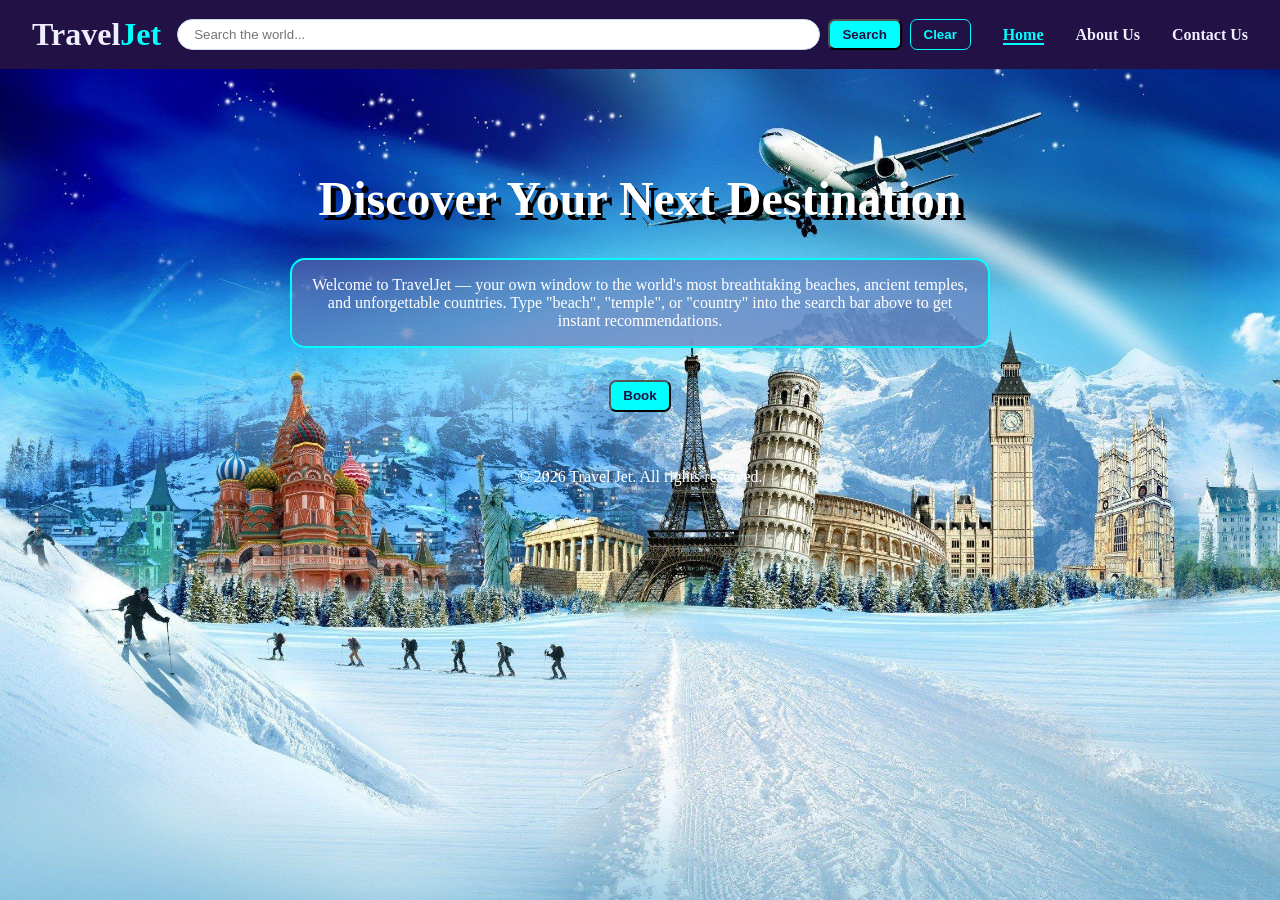
==== index.html @ 30e00d54 "Fix: hide results section when there is no search" ====
<!-- بسم الله الرحمن الرحيم -->
<!DOCTYPE html>
<html>

<head>
    <title>Travel Jet | Home</title>
    <link rel="icon" href="./images/favicon.ico">
    <link rel="stylesheet" href="./style.css">
</head>

<body>

    <header class="navbar">
        <div class="logo">
            <a href="index.html">Travel<span>Jet</span></a>
        </div>
        <nav>
            <div class="search-bar">
                <input type="text" id="search-input" placeholder="Search the world...">
                <button id="search-btn" class="btn">Search</button>
                <button id="clear-btn" class="btn secondary">Clear</button>
            </div>
            <ul class="nav-links">
                <li><a href="index.html" class="active">Home</a></li>
                <li><a href="about.html">About Us</a></li>
                <li><a href="contact.html">Contact Us</a></li>
            </ul>
        </nav>
    </header>

    <main>
        <section class="hero">
            <h1>Discover Your Next Destination</h1>
            <p>
                Welcome to TravelJet — your own window to the world's most breathtaking
                beaches, ancient temples, and unforgettable countries. Type "beach",
                "temple", or "country" into the search bar above to get instant
                recommendations.
            </p>
            <button id="book-btn" class="btn">Book</button>
        </section>
        <section id="results-section" class="hidden">
        </section>
    </main>

    <footer>
        <p>&copy; 2026 Travel Jet. All rights reserved.</p>
    </footer>
    
    <script src="script.js"></script>
    
</body>

</html>
---- style.css ----
/* General */

* {
    box-sizing: border-box;
    margin: 0;
    padding: 0;
}

body {
    font-family: rockwell, tahoma;
    background-image: url("./images/background.jpg");
    background-size: cover;
    background-attachment: fixed;
    color: white;
}

.hidden {
    display: none;
}

/* Navigation bar */

.navbar {
    display: flex;
    position: sticky;
    top: 0;
    width: 100%;
    justify-content: space-between;
    align-items: center;
    padding: 1rem 2rem;
    background-color: #214;
    color: #fff;
    flex-wrap: wrap;
    gap: 1rem;
}

.navbar nav {
    display: flex;
    justify-content: space-between;
    align-items: center;
    flex-wrap: wrap;
    gap: 2rem;
    flex: 1;
}

.logo {
    font-size: 2rem;
    font-weight: bold;
}

.logo span {
    color: aqua
}

.nav-links {
    display: flex;
    list-style: none;
    gap: 2rem;
}

.navbar a {
    color: #eef;
    text-decoration: none;
    font-weight: bold;
    border-bottom: 2px solid transparent;
}

.nav-links a:hover {
    color: aqua;
}

.nav-links a.active {
    color: aqua;
    border-bottom-color: aqua;
}

/* Search bar */

.search-bar {
    display: flex;
    gap: 0.5rem;
    flex-wrap: wrap;
    flex: 1;
}

#search-input {
    min-width: 220px;
    padding: 0rem 1rem;
    border-radius: 17px;
    border: 1px solid #cde;
    flex: 1;
}

/* Buttons */

.btn {
    padding: 0.4rem 0.8rem;
    border-radius: 7px;
    font-weight: bold;
    color: #214;
    background-color: cyan;
    cursor: pointer;
}

.btn.secondary {
    background-color: transparent;
    color: cyan;
    border: 1px solid cyan;
}

.btn:hover {
    opacity: 0.75;
}

/* Main content */


main {
    margin: 0 auto;
    padding: 2rem;
}

.hero {
    margin-top: 70px;
    text-align: center;
}

.hero h1 {
    font-size: 3rem;
    margin-bottom: 1.5rem;
    text-shadow: 5px 5px black;
}

.hero p {
    max-width: 700px;
    margin: 2rem auto;
    background-color: #656cae99;
    border: aqua solid 2px;
    border-radius: 15px;
    padding: 1rem;
}

/* About Us page */

.about-article h1,
.about-article h2 {
    margin: 2rem 0 0;
    text-shadow: 5px 5px black;
    background-color: #656cae99;
    border: aqua solid 2px;
    border-radius: 15px 15px 0 0;
    padding: 1rem;
    width: fit-content;
}

.about-article h3 {
    margin-top: 0.5rem;
}

.about-section {
    max-width: 700px;
    background-color: #656cae99;
    border: aqua solid 2px;
    border-radius: 0 15px 15px;
    padding: 1rem;
}

.about-section~img {
    display: inline;
    height: 200px;
    margin: 0.5rem;
    border: aqua solid 2px;
    border-radius: 15px;
}

.contact-form {
    display: flex;
    flex-direction: column;
    gap: 0.5rem;
    max-width: 500px;
    margin: 0 auto;
    background-color: #656cae99;
    border: aqua solid 2px;
    border-radius: 15px;
    padding: 1rem;
}

.contact-form h1 {
    text-align: center;
    text-shadow: 5px 5px black;
}

.contact-form label {
    font-weight: bold;
    margin: 0.3rem;
}

.contact-form input, .contact-form textarea {
    padding: 0.5rem;
    margin: 0.5rem;
    border-radius: 7px;
    border: 1px solid #cde;
}

#form-confirmation {
    color: chartreuse;
    font-weight: bold;
}

/* Footer */


footer {
    text-align: center;
    padding: 1.5rem;
}
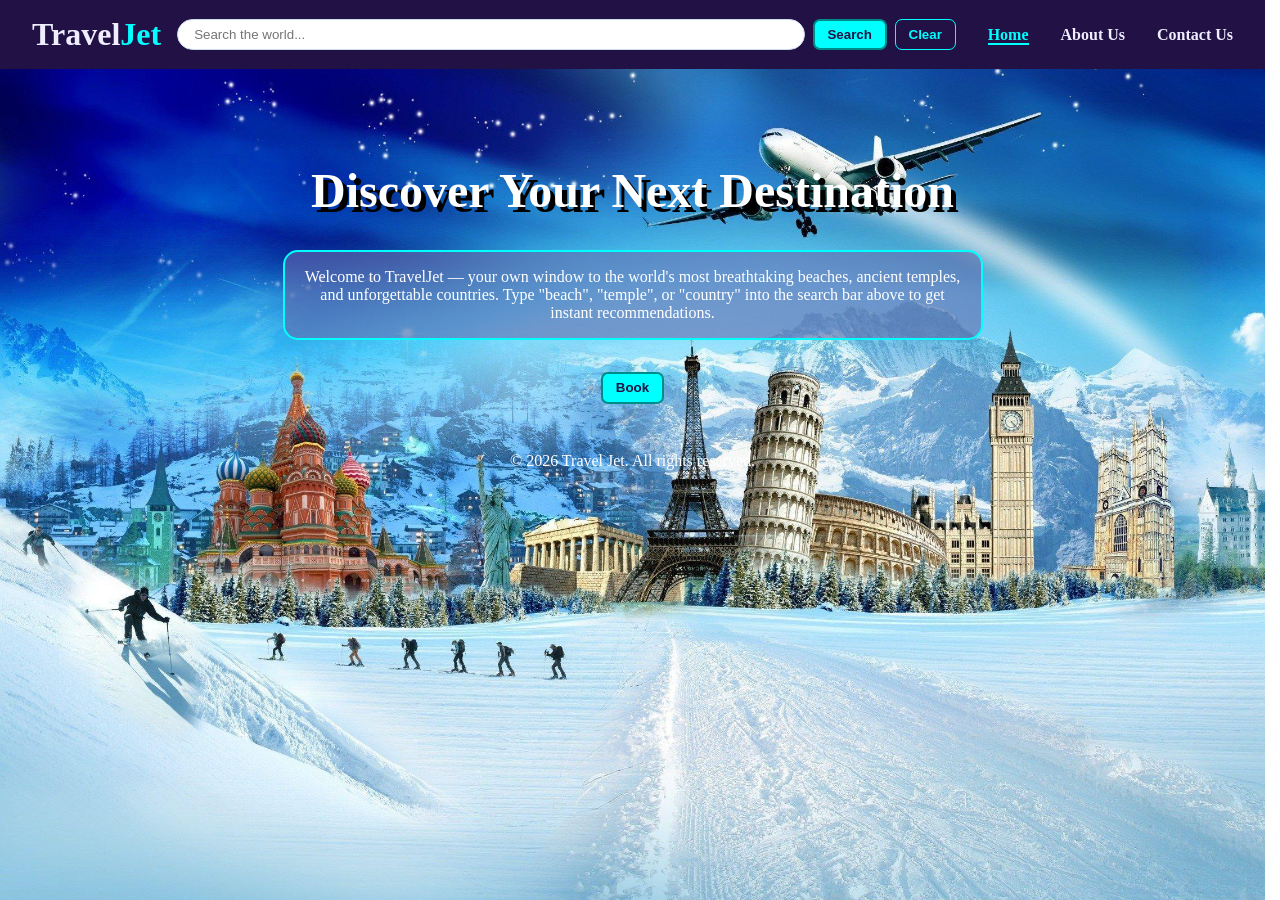
==== commit 1f56c319: "Fix: add viewport meta tag" ====
--- a/index.html
+++ b/index.html
@@ -3,6 +3,7 @@
 <html>
 
 <head>
+    <meta name="viewport" content="width=device-width, initial-scale=1">
     <title>Travel Jet | Home</title>
     <link rel="icon" href="./images/favicon.ico">
     <link rel="stylesheet" href="./style.css">
--- a/style.css
+++ b/style.css
@@ -4,6 +4,10 @@
     box-sizing: border-box;
     margin: 0;
     padding: 0;
+}
+
+:root {
+    scrollbar-gutter: stable;
 }
 
 body {
@@ -100,6 +104,7 @@
     color: #214;
     background-color: cyan;
     cursor: pointer;
+    border: 2px solid darkcyan;
 }
 
 .btn.secondary {
@@ -117,7 +122,8 @@
 
 main {
     margin: 0 auto;
-    padding: 2rem;
+    padding: 1.5rem;
+    view-transition-name: page-content;
 }
 
 .hero {
@@ -145,7 +151,6 @@
 .about-article h1,
 .about-article h2 {
     margin: 2rem 0 0;
-    text-shadow: 5px 5px black;
     background-color: #656cae99;
     border: aqua solid 2px;
     border-radius: 15px 15px 0 0;
@@ -187,7 +192,6 @@
 
 .contact-form h1 {
     text-align: center;
-    text-shadow: 5px 5px black;
 }
 
 .contact-form label {
@@ -207,10 +211,67 @@
     font-weight: bold;
 }
 
+/* Search results */
+
+#results-grid {
+    display: grid;
+    grid-template-columns: repeat(auto-fit, minmax(280px, 1fr));
+    gap: 1.5rem;
+    border-radius: 15px;
+    padding: 1rem;
+}
+
+#results-section h1 {
+    margin-bottom: 1rem;
+}
+
+.results-card {
+    background-color: #656cae99;
+    border: aqua solid 2px;
+    border-radius: 15px;
+    padding: 1rem;
+    text-align: center;
+}
+
+.results-card img {
+    width: 300px;
+    border-radius: 10px;
+}
+
 /* Footer */
 
 
 footer {
     text-align: center;
     padding: 1.5rem;
+}
+
+/* Page slide animation */
+
+@view-transition {
+    navigation: auto;
+}
+
+::view-transition-group(page-content) {
+    animation-duration: 1s;
+}
+
+::view-transition-old(page-content) {
+    animation-name: slide-out;
+}
+
+@keyframes slide-out {
+    100% {
+        transform: translateX(-100vw);
+    }
+}
+
+::view-transition-new(page-content) {
+    animation-name: slide-in;
+}
+
+@keyframes slide-in {
+    0% {
+        transform: translateX(100vw);
+    }
 }
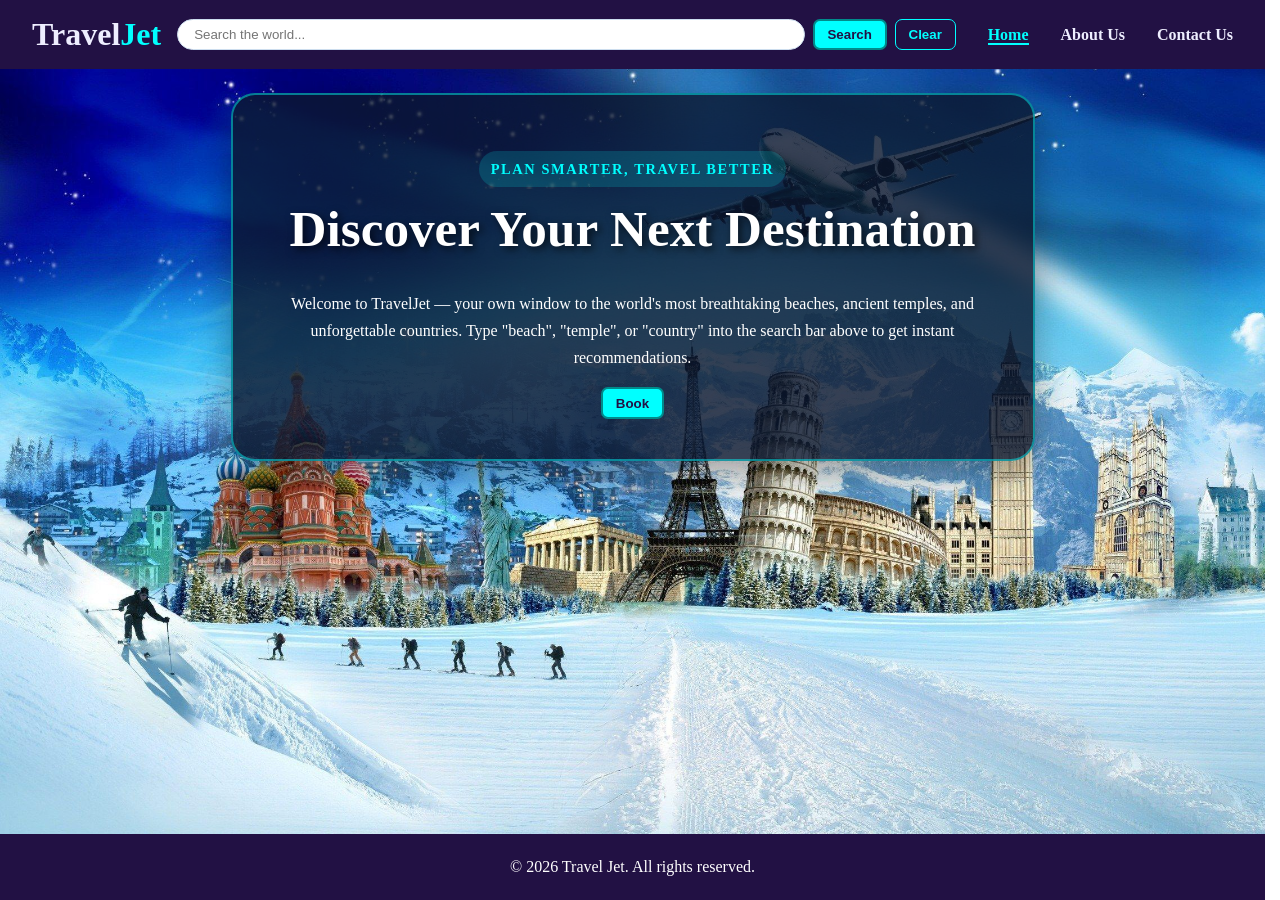
==== commit 5e9a2dab: "Feat: add a hero tag" ====
--- a/index.html
+++ b/index.html
@@ -31,6 +31,7 @@
 
     <main>
         <section class="hero">
+                <p class="hero-tag">Plan smarter, travel better</p>
             <h1>Discover Your Next Destination</h1>
             <p>
                 Welcome to TravelJet — your own window to the world's most breathtaking
--- a/style.css
+++ b/style.css
@@ -16,6 +16,14 @@
     background-size: cover;
     background-attachment: fixed;
     color: white;
+    height: 100vh;
+    height: 100dvh;
+    display: grid;
+    grid-template-rows: auto 1fr auto;
+    grid-template-areas:
+        "header"
+        "main"
+        "footer";
 }
 
 .hidden {
@@ -28,6 +36,7 @@
     display: flex;
     position: sticky;
     top: 0;
+    z-index: 1000;
     width: 100%;
     justify-content: space-between;
     align-items: center;
@@ -36,6 +45,7 @@
     color: #fff;
     flex-wrap: wrap;
     gap: 1rem;
+    grid-area: header;
 }
 
 .navbar nav {
@@ -78,6 +88,15 @@
     border-bottom-color: aqua;
 }
 
+@media (max-width: 768px) {
+    .nav-links {
+        flex-direction: column;
+        gap: 1rem;
+        width: 100%;
+        align-items: end;
+    }
+}
+
 /* Search bar */
 
 .search-bar {
@@ -88,7 +107,7 @@
 }
 
 #search-input {
-    min-width: 220px;
+    min-height: 27px;
     padding: 0rem 1rem;
     border-radius: 17px;
     border: 1px solid #cde;
@@ -123,27 +142,53 @@
 main {
     margin: 0 auto;
     padding: 1.5rem;
+    width: min(1200px, 100%);
     view-transition-name: page-content;
+    grid-area: main;
+    display: flex;
+    flex-direction: column;
+    gap: 2rem;
 }
 
 .hero {
-    margin-top: 70px;
+    margin: 0 auto;
     text-align: center;
+    max-width: 900px;
+    background: rgba(12, 24, 48, 0.82);
+    border: 2px solid rgba(0, 255, 255, 0.45);
+    border-radius: 24px;
+    padding: 2.5rem;
+    box-shadow: 0 15px 35px rgba(0, 0, 0, 0.35);
+    backdrop-filter: blur(6px);
 }
 
 .hero h1 {
-    font-size: 3rem;
-    margin-bottom: 1.5rem;
-    text-shadow: 5px 5px black;
+    font-size: clamp(2rem, 4vw, 3.2rem);
+    margin-bottom: 1rem;
+    text-shadow: 3px 3px 8px rgba(0, 0, 0, 0.7);
 }
 
 .hero p {
-    max-width: 700px;
-    margin: 2rem auto;
-    background-color: #656cae99;
-    border: aqua solid 2px;
-    border-radius: 15px;
-    padding: 1rem;
+    max-width: 720px;
+    margin: 1rem auto 0;
+    line-height: 1.7;
+    border-radius: 15px;
+    padding: 1rem;
+    border-radius: 15px;
+    padding: 1rem;
+}
+
+p.hero-tag {
+    display: inline-block;
+    margin-bottom: 0.75rem;
+    padding: 0.35rem 0.75rem;
+    border-radius: 999px;
+    background: rgba(0, 255, 255, 0.16);
+    color: aqua;
+    font-size: 0.9rem;
+    font-weight: bold;
+    text-transform: uppercase;
+    letter-spacing: 0.1rem;
 }
 
 /* About Us page */
@@ -188,6 +233,7 @@
     border: aqua solid 2px;
     border-radius: 15px;
     padding: 1rem;
+    width: clamp(232px, 46%, 500px);
 }
 
 .contact-form h1 {
@@ -244,6 +290,8 @@
 footer {
     text-align: center;
     padding: 1.5rem;
+    grid-area: footer;
+    background-color: #214;
 }
 
 /* Page slide animation */
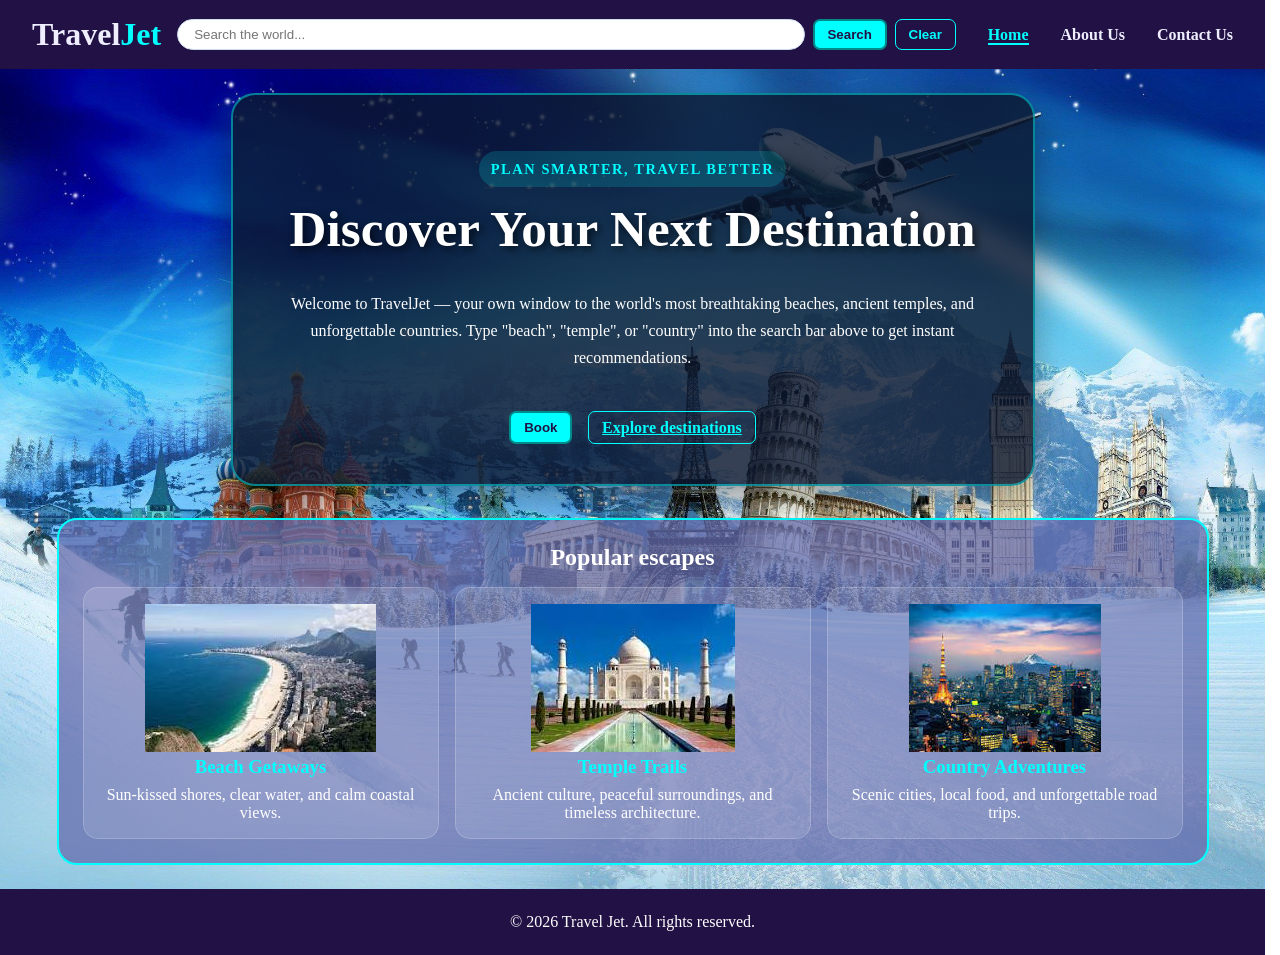
==== commit 96569bb9: "Feat: add the featured section" ====
--- a/index.html
+++ b/index.html
@@ -31,7 +31,7 @@
 
     <main>
         <section class="hero">
-                <p class="hero-tag">Plan smarter, travel better</p>
+            <p class="hero-tag">Plan smarter, travel better</p>
             <h1>Discover Your Next Destination</h1>
             <p>
                 Welcome to TravelJet — your own window to the world's most breathtaking
@@ -39,7 +39,31 @@
                 "temple", or "country" into the search bar above to get instant
                 recommendations.
             </p>
-            <button id="book-btn" class="btn">Book</button>
+            <div class="hero-actions">
+                <button id="book-btn" class="btn">Book</button>
+                <a href="#featured" class="btn secondary">Explore destinations</a>
+            </div>
+        </section>
+
+        <section id="featured" class="featured-section">
+            <h2>Popular escapes</h2>
+            <div class="feature-grid">
+                <article class="feature-card">
+                    <img src="images/copacabana.jpg" alt="Copacabana">
+                    <h3>Beach Getaways</h3>
+                    <p>Sun-kissed shores, clear water, and calm coastal views.</p>
+                </article>
+                <article class="feature-card">
+                    <img src="images/taj-mahal.jpg" alt="Taj Mahal">
+                    <h3>Temple Trails</h3>
+                    <p>Ancient culture, peaceful surroundings, and timeless architecture.</p>
+                </article>
+                <article class="feature-card">
+                    <img src="images/tokyo.jpg" alt="Tokyo">
+                    <h3>Country Adventures</h3>
+                    <p>Scenic cities, local food, and unforgettable road trips.</p>
+                </article>
+            </div>
         </section>
         <section id="results-section" class="hidden">
         </section>
@@ -48,9 +72,9 @@
     <footer>
         <p>&copy; 2026 Travel Jet. All rights reserved.</p>
     </footer>
-    
+
     <script src="script.js"></script>
-    
+
 </body>
 
 </html>
--- a/style.css
+++ b/style.css
@@ -173,7 +173,7 @@
     margin: 1rem auto 0;
     line-height: 1.7;
     border-radius: 15px;
-    padding: 1rem;
+    padding: 1rem;   
     border-radius: 15px;
     padding: 1rem;
 }
@@ -191,6 +191,45 @@
     letter-spacing: 0.1rem;
 }
 
+.hero-actions {
+    display: flex;
+    justify-content: center;
+    flex-wrap: wrap;
+    gap: 1rem;
+    margin-top: 1.5rem;
+}
+
+.featured-section {
+    background: rgba(101, 108, 174, 0.75);
+    border: 2px solid aqua;
+    border-radius: 20px;
+    padding: 1.5rem;
+}
+
+.featured-section h2 {
+    text-align: center;
+    margin-bottom: 1rem;
+}
+
+.feature-grid {
+    display: grid;
+    grid-template-columns: repeat(auto-fit, minmax(220px, 1fr));
+    gap: 1rem;
+}
+
+.feature-card {
+    background: rgba(255, 255, 255, 0.12);
+    border: 1px solid rgba(255, 255, 255, 0.2);
+    border-radius: 15px;
+    padding: 1rem;
+    text-align: center;
+}
+
+.feature-card h3 {
+    margin-bottom: 0.5rem;
+    color: aqua;
+}
+
 /* About Us page */
 
 .about-article h1,
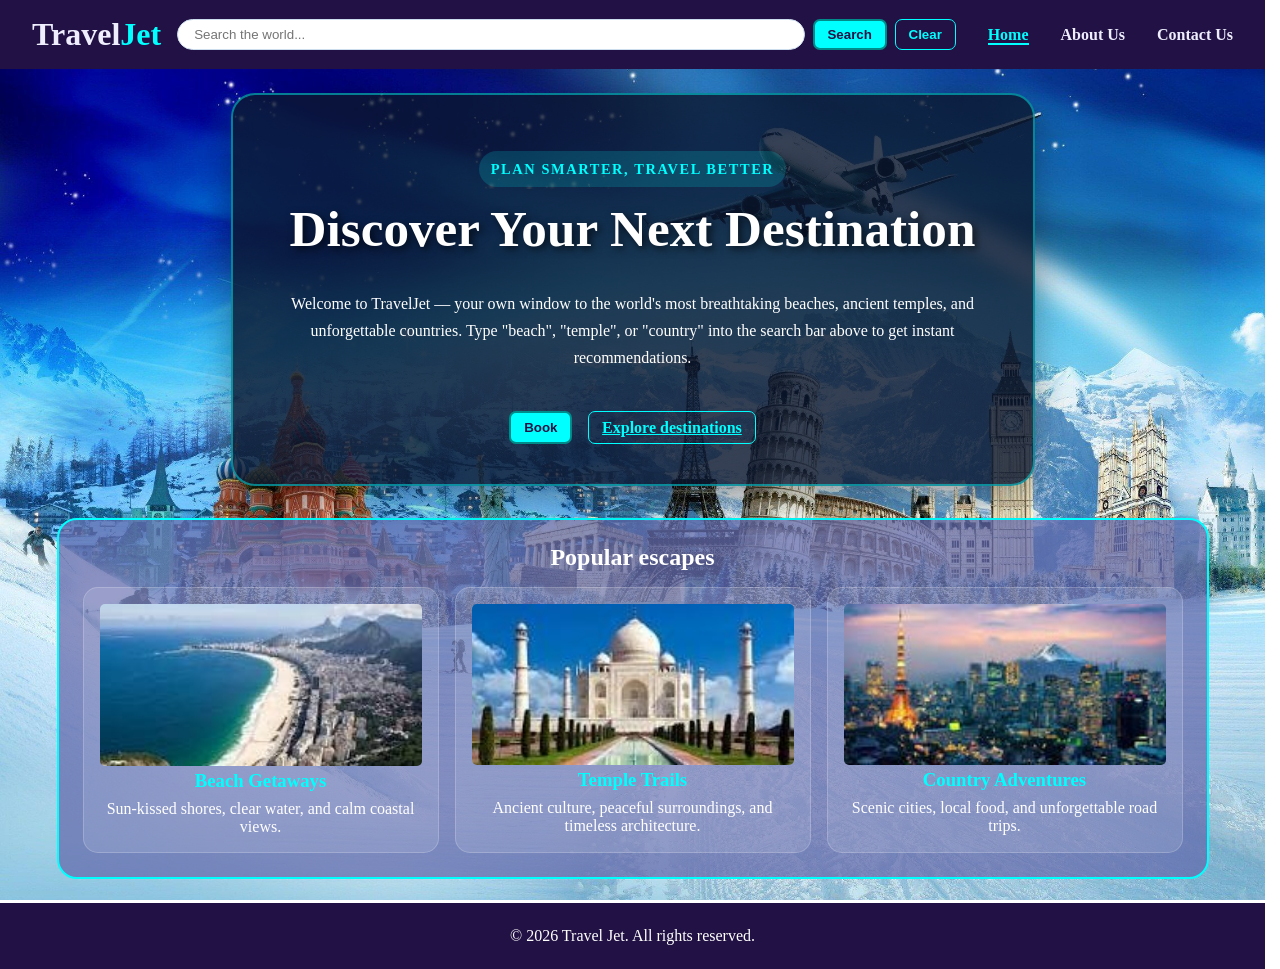
==== commit 7f67f80d: "Chore: add language and encoding information" ====
--- a/index.html
+++ b/index.html
@@ -1,8 +1,9 @@
 <!-- بسم الله الرحمن الرحيم -->
 <!DOCTYPE html>
-<html>
+<html lang="en">
 
 <head>
+    <meta charset="UTF-8">
     <meta name="viewport" content="width=device-width, initial-scale=1">
     <title>Travel Jet | Home</title>
     <link rel="icon" href="./images/favicon.ico">
--- a/style.css
+++ b/style.css
@@ -318,9 +318,10 @@
     text-align: center;
 }
 
-.results-card img {
-    width: 300px;
-    border-radius: 10px;
+img {
+    width: 100%;
+    object-fit: cover;
+    border-radius: 5px;
 }
 
 /* Footer */
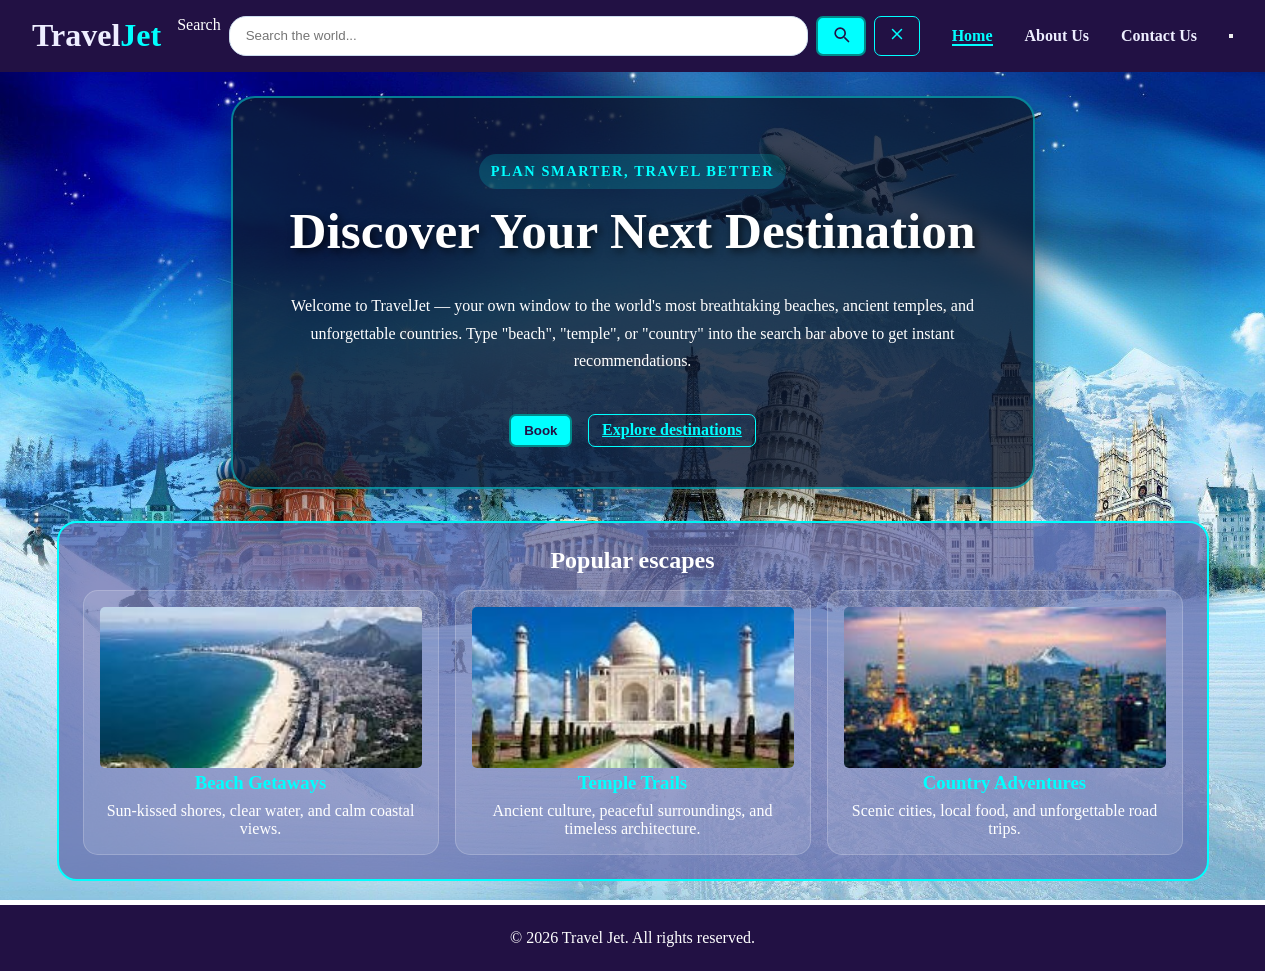
==== commit 50052035: "Feat: replace search controls with icon buttons" ====
--- a/index.html
+++ b/index.html
@@ -17,16 +17,29 @@
             <a href="index.html">Travel<span>Jet</span></a>
         </div>
         <nav>
-            <div class="search-bar">
-                <input type="text" id="search-input" placeholder="Search the world...">
-                <button id="search-btn" class="btn">Search</button>
-                <button id="clear-btn" class="btn secondary">Clear</button>
-            </div>
-            <ul class="nav-links">
+                <form id="search-form" class="search-bar" role="search">
+                    <label for="search-input" class="visually-hidden">Search</label>
+                    <input type="text" id="search-input" placeholder="Search the world..." aria-label="Search the world">
+                    <button id="search-btn" class="btn icon" type="submit" aria-label="Search">
+                        <svg viewBox="0 0 24 24" width="20" height="20" aria-hidden="true">
+                            <path d="M21 21l-4.35-4.35" stroke="currentColor" stroke-width="2" stroke-linecap="round" stroke-linejoin="round" fill="none"></path>
+                            <circle cx="11" cy="11" r="6" stroke="currentColor" stroke-width="2" fill="none"></circle>
+                        </svg>
+                    </button>
+                    <button id="clear-btn" class="btn secondary icon" type="button" aria-label="Clear search">
+                        <svg viewBox="0 0 24 24" width="18" height="18" aria-hidden="true">
+                            <path d="M18 6L6 18M6 6l12 12" stroke="currentColor" stroke-width="2" stroke-linecap="round" stroke-linejoin="round" fill="none"></path>
+                        </svg>
+                    </button>
+                </form>
+            <ul class="nav-links" id="primary-nav">
                 <li><a href="index.html" class="active">Home</a></li>
                 <li><a href="about.html">About Us</a></li>
                 <li><a href="contact.html">Contact Us</a></li>
             </ul>
+            <button class="nav-toggle" id="nav-toggle" aria-label="Toggle navigation" aria-controls="primary-nav" aria-expanded="false">
+                <span></span><span></span><span></span>
+            </button>
         </nav>
     </header>
 
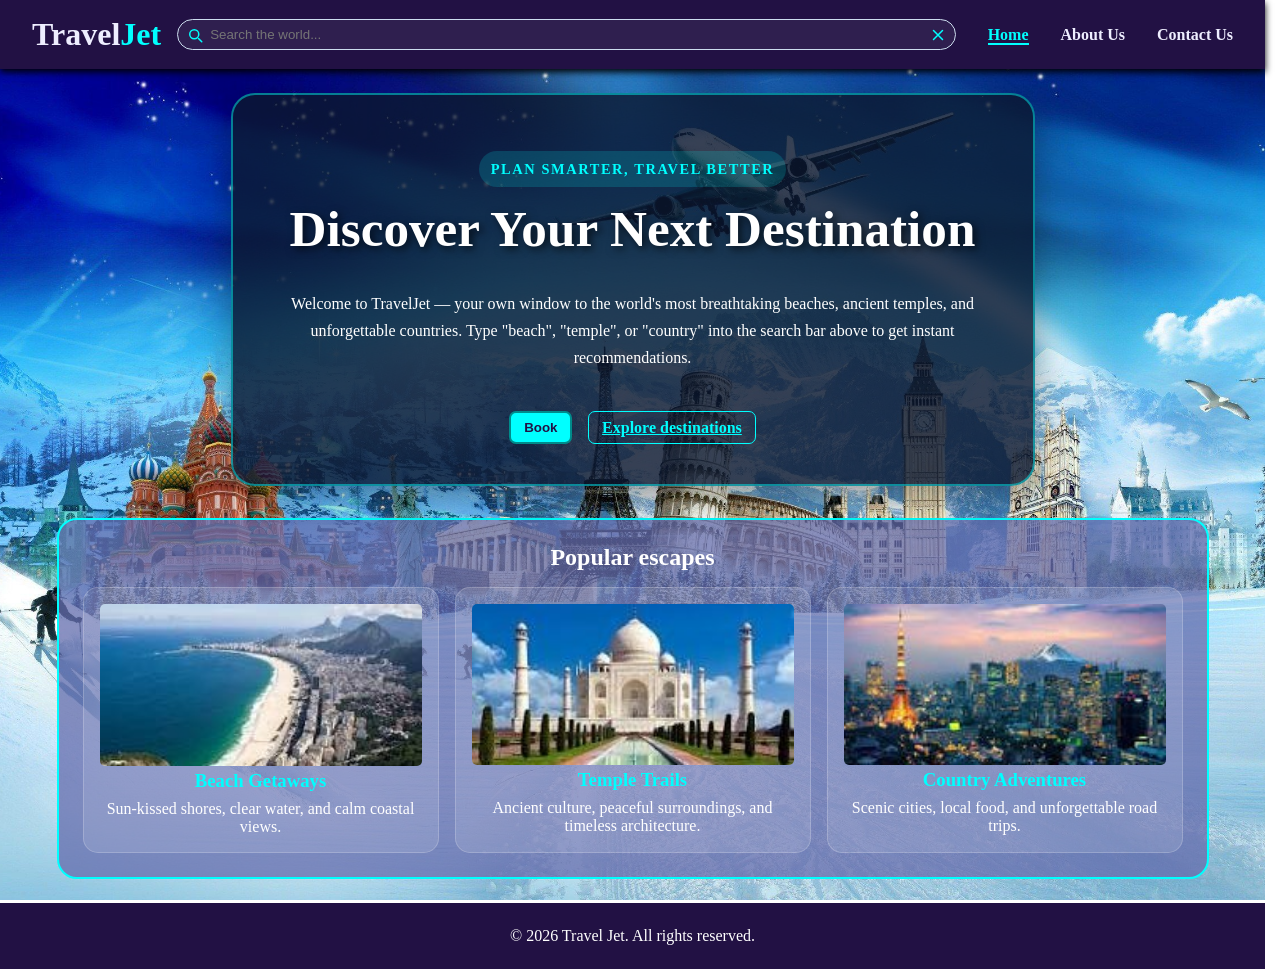
==== commit 173b5173: "Feat: place search icons inside searchbar" ====
--- a/index.html
+++ b/index.html
@@ -19,18 +19,23 @@
         <nav>
                 <form id="search-form" class="search-bar" role="search">
                     <label for="search-input" class="visually-hidden">Search</label>
-                    <input type="text" id="search-input" placeholder="Search the world..." aria-label="Search the world">
-                    <button id="search-btn" class="btn icon" type="submit" aria-label="Search">
-                        <svg viewBox="0 0 24 24" width="20" height="20" aria-hidden="true">
-                            <path d="M21 21l-4.35-4.35" stroke="currentColor" stroke-width="2" stroke-linecap="round" stroke-linejoin="round" fill="none"></path>
-                            <circle cx="11" cy="11" r="6" stroke="currentColor" stroke-width="2" fill="none"></circle>
-                        </svg>
-                    </button>
-                    <button id="clear-btn" class="btn secondary icon" type="button" aria-label="Clear search">
-                        <svg viewBox="0 0 24 24" width="18" height="18" aria-hidden="true">
-                            <path d="M18 6L6 18M6 6l12 12" stroke="currentColor" stroke-width="2" stroke-linecap="round" stroke-linejoin="round" fill="none"></path>
-                        </svg>
-                    </button>
+                    <div class="search-input-wrapper">
+                        <button id="search-btn" class="btn icon search" type="submit" aria-label="Search">
+                            <svg viewBox="0 0 24 24" width="16" height="16" aria-hidden="true">
+                                <path d="M21 21l-4.35-4.35" stroke="currentColor" stroke-width="2" stroke-linecap="round" stroke-linejoin="round" fill="none"></path>
+                                <circle cx="11" cy="11" r="6" stroke="currentColor" stroke-width="2" fill="none"></circle>
+                            </svg>
+                        </button>
+
+                        <input type="text" id="search-input" placeholder="Search the world..." aria-label="Search the world">
+
+                        <button id="clear-btn" class="btn secondary icon clear" type="button" aria-label="Clear search">
+                            <svg viewBox="0 0 24 24" width="14" height="14" aria-hidden="true">
+                                <path d="M18 6L6 18M6 6l12 12" stroke="currentColor" stroke-width="2" stroke-linecap="round" stroke-linejoin="round" fill="none"></path>
+                            </svg>
+                        </button>
+
+                    </div>
                 </form>
             <ul class="nav-links" id="primary-nav">
                 <li><a href="index.html" class="active">Home</a></li>
--- a/style.css
+++ b/style.css
@@ -14,10 +14,12 @@
     font-family: rockwell, tahoma;
     background-image: url("./images/background.jpg");
     background-size: cover;
+    background-position: center center;
+    background-repeat: no-repeat;
     background-attachment: fixed;
     color: white;
-    height: 100vh;
-    height: 100dvh;
+    min-height: 100vh;
+    min-height: 100dvh;
     display: grid;
     grid-template-rows: auto 1fr auto;
     grid-template-areas:
@@ -46,6 +48,7 @@
     flex-wrap: wrap;
     gap: 1rem;
     grid-area: header;
+    box-shadow: 0 3px 7px black;
 }
 
 .navbar nav {
@@ -70,6 +73,7 @@
     display: flex;
     list-style: none;
     gap: 2rem;
+    background-color: #214;
 }
 
 .navbar a {
@@ -88,12 +92,65 @@
     border-bottom-color: aqua;
 }
 
+.nav-toggle {
+    display: none;
+    border: none;
+    flex-direction: column;
+    justify-content: space-between;
+    background: transparent;
+    width: 30px;
+    height: 20px;
+    cursor: pointer;
+}
+
+.nav-toggle span {
+    display: block;
+    height: 3px;
+    background-color: #eef;
+    border-radius: 2px;
+    transition: transform 0.3s ease-in-out, opacity 0.1s;
+}
+
 @media (max-width: 768px) {
+    body {
+        background-attachment: scroll;
+        background-position: center top;
+    }
+
+    .nav-toggle {
+        display: flex;
+    }
+    .nav-toggle.active span:nth-child(1) {
+        transform: rotate(45deg) translateY(12px);
+    }
+    .nav-toggle.active span:nth-child(2) {
+        opacity: 0;
+    }
+    .nav-toggle.active span:nth-child(3) {
+        transform: rotate(-45deg) translateY(-12px);
+    }
+
     .nav-links {
+        padding: 1rem;
+        position: absolute;
+        top: 100%;
+        right: -100%;
+        height: 100vh;
+        height: 100dvh;
+        width: max-content;
         flex-direction: column;
-        gap: 1rem;
-        width: 100%;
-        align-items: end;
+        align-items: center;
+        gap: 1.5rem;
+        transition: right 0.3s ease-in-out;
+    }
+    
+    .nav-links.show {
+        right: 0;
+    }
+
+    .nav-links a.active {
+        border-bottom-color: transparent;
+        color: white;
     }
 }
 
@@ -113,6 +170,47 @@
     border: 1px solid #cde;
     flex: 1;
 }
+
+/* Search input wrapper places icons inside the input */
+.search-input-wrapper {
+    position: relative;
+    display: flex;
+    align-items: center;
+    width: 100%;
+}
+
+.search-input-wrapper input#search-input {
+    width: 100%;
+    padding: 0.45rem 2rem; /* room for icons */
+    border-radius: 20px;
+    border: 1px solid #cde;
+    background: rgba(255,255,255,0.06);
+    color: white;
+    transition: box-shadow 0.15s ease, background 0.15s ease;
+}
+
+.search-input-wrapper input#search-input:focus {
+    outline: none;
+    box-shadow: 0 0 0 3px rgba(0,255,255,0.08);
+    background: rgba(255,255,255,0.09);
+}
+
+.search-input-wrapper .btn.icon {
+    position: absolute;
+    background: transparent;
+    border: none;
+    width: 36px;
+    height: 36px;
+    display: inline-flex;
+    align-items: center;
+    justify-content: center;
+}
+
+.search-input-wrapper .btn.icon.clear {
+    right: 0;
+}
+
+.search-input-wrapper .btn.icon svg {color: cyan;}
 
 /* Buttons */
 
@@ -254,12 +352,38 @@
     padding: 1rem;
 }
 
-.about-section~img {
+.about-article img {
     display: inline;
     height: 200px;
     margin: 0.5rem;
     border: aqua solid 2px;
     border-radius: 15px;
+}
+
+/* Accessibility helper */
+.visually-hidden {
+    position: absolute !important;
+    height: 1px; width: 1px;
+    overflow: hidden;
+    clip: rect(1px, 1px, 1px, 1px);
+    white-space: nowrap;
+}
+
+/* Icon-only button styles */
+.btn.icon {
+    padding: 0.4rem;
+    width: 40px;
+    height: 40px;
+    display: inline-flex;
+    align-items: center;
+    justify-content: center;
+    border-radius: 50%;
+}
+
+.btn.icon svg {
+    width: 18px;
+    height: 18px;
+    display: block;
 }
 
 .contact-form {
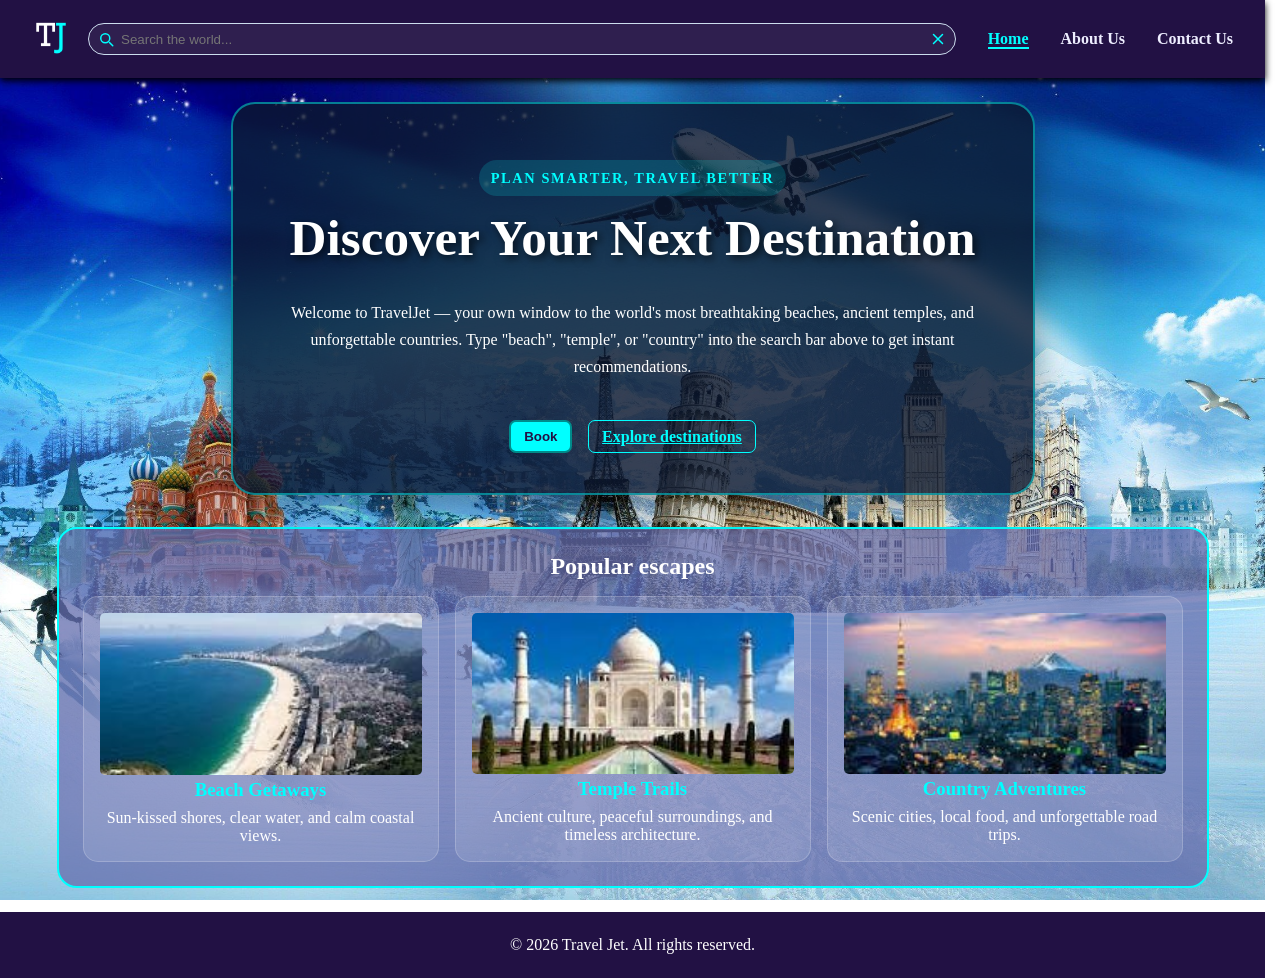
==== commit 506e0d7c: "Feat: replace logo text with icon" ====
--- a/index.html
+++ b/index.html
@@ -13,9 +13,7 @@
 <body>
 
     <header class="navbar">
-        <div class="logo">
-            <a href="index.html">Travel<span>Jet</span></a>
-        </div>
+        <a href="index.html"><img src="images/favicon.ico" alt="Travel Jet Logo" class="logo"S></a>
         <nav>
                 <form id="search-form" class="search-bar" role="search">
                     <label for="search-input" class="visually-hidden">Search</label>
--- a/style.css
+++ b/style.css
@@ -60,13 +60,9 @@
     flex: 1;
 }
 
-.logo {
-    font-size: 2rem;
-    font-weight: bold;
-}
-
-.logo span {
-    color: aqua
+img.logo {
+    height: 40px;
+    width: 40px;
 }
 
 .nav-links {
